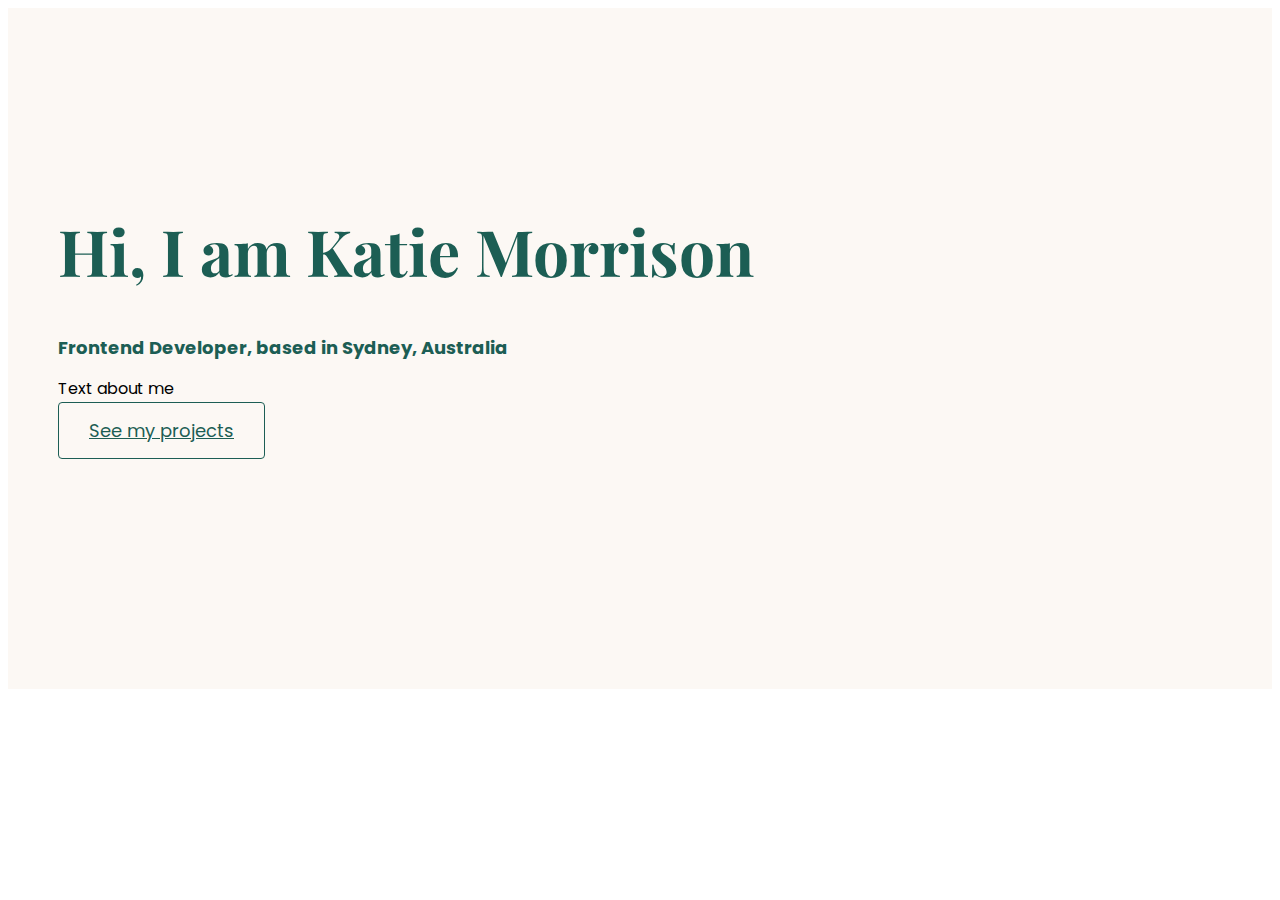
==== about.html @ a959aae5 "Created about page" ====
<!DOCTYPE html>
<html lang="en">
	<head>
		<meta charset="UTF-8" />
		<meta http-equiv="X-UA-Compatible" content="IE=edge" />
		<meta name="viewport" content="width=device-width, initial-scale=1.0" />
		<link
			href="https://cdn.jsdelivr.net/npm/bootstrap@5.2.0/dist/css/bootstrap.min.css"
			rel="stylesheet"
			integrity="sha384-gH2yIJqKdNHPEq0n4Mqa/HGKIhSkIHeL5AyhkYV8i59U5AR6csBvApHHNl/vI1Bx"
			crossorigin="anonymous"
		/>
		<script
			src="https://cdn.jsdelivr.net/npm/bootstrap@5.2.0/dist/js/bootstrap.bundle.min.js"
			integrity="sha384-A3rJD856KowSb7dwlZdYEkO39Gagi7vIsF0jrRAoQmDKKtQBHUuLZ9AsSv4jD4Xa"
			crossorigin="anonymous"
		></script>
		<link rel="preconnect" href="https://fonts.googleapis.com" />
		<link rel="preconnect" href="https://fonts.gstatic.com" crossorigin />
		<link
			href="https://fonts.googleapis.com/css2?family=Playfair+Display:wght@700&family=Poppins:wght@400;500;700&display=swap"
			rel="stylesheet"
		/>
		<script
			src="https://kit.fontawesome.com/f4b95f6d31.js"
			crossorigin="anonymous"
		></script>
		<link rel="stylesheet" href="styles/style.css" />
		<title>Document</title>
	</head>
	<body>
		<div class="about-section">
			<div class="container">
				<div class="row">
					<div class="col-lg-6">
						<div class="about-section-content">
							<h1 class="mb-5">Hi, I am Katie Morrison</h1>
							<h2 class="mb-5">
								Frontend Developer, based in Sydney, Australia
							</h2>
							<p class="mb-5">Text about me</p>
							<a class="btn btn-branding-outline" href="">See my projects</a>
						</div>
					</div>
					<div class="col-lg-6">
						<div class="about-section-content">
							<img
								src="images/my-photo.png"
								alt=""
								class="img-fluid my-photo"
							/>
						</div>
					</div>
				</div>
			</div>
		</div>
	</body>
</html>
---- styles/style.css ----
:root {
	--branding-color: #1c5e54;
	--secondary-color: #fcf8f4;
	--heading-font-family: "Playfair Display", serif;
	--default-font-family: "Poppins", sans-serif;
}

body {
	font-family: var(--default-font-family);
}

h1,
h2,
h3,
h4,
h5,
h6 {
	color: var(--branding-color);
	font-family: var(--heading-font-family);
	font-weight: bold;
}

h1 {
	font-size: 96px;
	color: var(--secondary-color);
}

h2 {
	font-size: 64px;
}

p {
	font-weight: normal;
	font-size: 16px;
	line-height: 1.5;
}

img {
	margin-top: 100px;
}

.hero {
	background-color: var(--branding-color);
	text-align: center;
	padding: 160px 20px;
}

.hero p {
	font-size: 36px;
	font-weight: bold;
	margin: 0;
	color: #272142;
}

.hero h2 {
	font-family: var(--default-font-family);
	font-weight: normal;
	font-size: 24px;
	color: var(--secondary-color);
}

.btn-branding {
	background-color: var(--secondary-color);
	color: var(--branding-color);
	border-radius: 4px;
	font-size: 18px;
	/* line-height: 27px; */
	padding: 15px 30px;
}

.btn-branding:hover {
	color: var(--secondary-color);
}

.main-section {
	background-color: var(--secondary-color);
}

.project-introduction {
	padding: 80px 0;
}

.btn-branding-outline {
	color: var(--branding-color);
	border: 1px solid var(--branding-color);
	border-radius: 4px;
	font-size: 18px;
	padding: 15px 30px;
	margin-bottom: 20px;
}

.btn-branding-outline:hover {
	background-color: var(--branding-color);
	color: var(--secondary-color);
}

.project-description {
	padding: 120px 60px;
}

.my-photo {
	border-radius: 10px;
	margin: 0;
}

.about-section {
	padding: 160px 20px;
	background-color: var(--secondary-color);
	margin: 0;
}

.about-section-content {
	margin: 30px;
}

.about-section h1 {
	font-size: 64px;
	line-height: 80px;
	color: var(--branding-color);
}

.about-section h2 {
	font-size: 18px;
	font-family: var(--default-font-family);
}

@media (max-width: 960px) {
	h1 {
		font-size: 60px;
	}
	h2 {
		font-size: 44px;
	}

	img {
		margin-top: 30px;
	}

	.hero h2 {
		font-size: 18px;
	}

	.hero {
		padding: 50px 20px;
	}
	.project-description {
		padding: 0;
		text-align: center;
	}
	.about-section {
		text-align: center;
		padding: 0;
	}

	.about-section h1 {
		line-height: 1.1;
	}

	.my-photo {
		margin: 30px auto;
		max-width: 300px;
	}
}
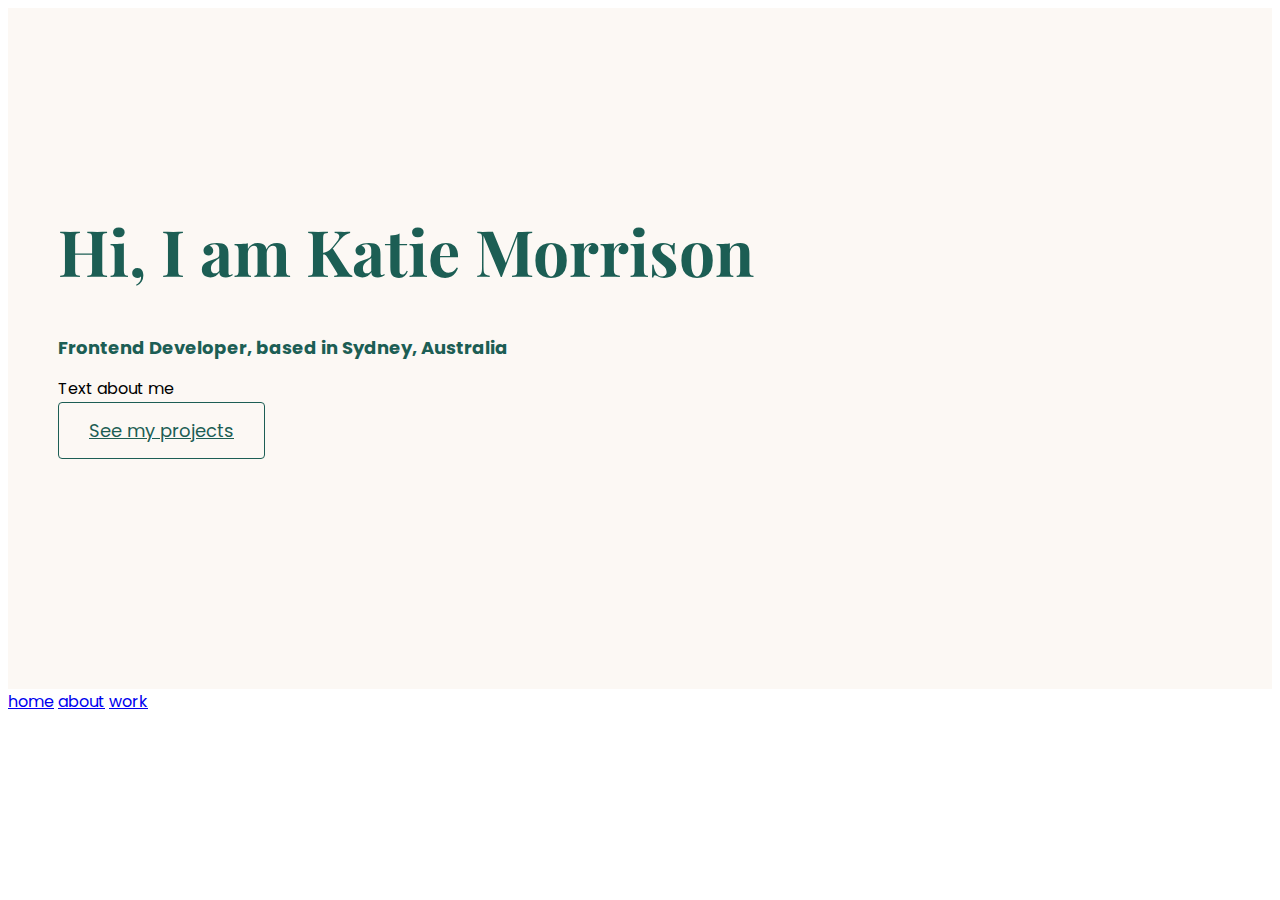
==== commit 4f83c8fe: "updated contact content" ====
--- a/about.html
+++ b/about.html
@@ -29,21 +29,23 @@
 		<title>Document</title>
 	</head>
 	<body>
-		<div class="about-section">
+		<div class="content-section">
 			<div class="container">
 				<div class="row">
 					<div class="col-lg-6">
-						<div class="about-section-content">
+						<div class="content">
 							<h1 class="mb-5">Hi, I am Katie Morrison</h1>
 							<h2 class="mb-5">
 								Frontend Developer, based in Sydney, Australia
 							</h2>
 							<p class="mb-5">Text about me</p>
-							<a class="btn btn-branding-outline" href="">See my projects</a>
+							<a class="btn btn-branding-outline" href="/work.html"
+								>See my projects</a
+							>
 						</div>
 					</div>
 					<div class="col-lg-6">
-						<div class="about-section-content">
+						<div class="content">
 							<img
 								src="images/my-photo.png"
 								alt=""
@@ -54,5 +56,8 @@
 				</div>
 			</div>
 		</div>
+		<a href="/">home</a>
+		<a href="/about.html">about</a>
+		<a href="/work.html">work</a>
 	</body>
 </html>
--- a/styles/style.css
+++ b/styles/style.css
@@ -22,7 +22,6 @@
 
 h1 {
 	font-size: 96px;
-	color: var(--secondary-color);
 }
 
 h2 {
@@ -37,6 +36,7 @@
 
 img {
 	margin-top: 100px;
+	max-width: 400px;
 }
 
 .hero {
@@ -50,6 +50,10 @@
 	font-weight: bold;
 	margin: 0;
 	color: #272142;
+}
+
+.hero h1 {
+	color: var(--secondary-color);
 }
 
 .hero h2 {
@@ -103,25 +107,50 @@
 	margin: 0;
 }
 
-.about-section {
+.content-section {
 	padding: 160px 20px;
 	background-color: var(--secondary-color);
 	margin: 0;
 }
 
-.about-section-content {
+.content-section h1 {
+	font-size: 64px;
+	line-height: 80px;
+}
+
+.content-section h2 {
+	font-size: 18px;
+	font-family: var(--default-font-family);
+}
+.content {
 	margin: 30px;
 }
 
-.about-section h1 {
-	font-size: 64px;
-	line-height: 80px;
+.content h3 {
+	font-size: 24px;
+	font-family: var(--default-font-family);
+}
+
+.contact {
+	text-align: center;
+}
+
+.contact h1 {
+	font-size: 45px;
+	margin-bottom: 20px;
+}
+
+.contact .hero {
+	padding: 50px 20px;
+}
+
+.contact a {
+	text-decoration: none;
 	color: var(--branding-color);
 }
 
-.about-section h2 {
-	font-size: 18px;
-	font-family: var(--default-font-family);
+.contact a:hover {
+	text-decoration: underline;
 }
 
 @media (max-width: 960px) {
@@ -147,12 +176,12 @@
 		padding: 0;
 		text-align: center;
 	}
-	.about-section {
+	.content-section {
 		text-align: center;
 		padding: 0;
 	}
 
-	.about-section h1 {
+	.content-section h1 {
 		line-height: 1.1;
 	}
 
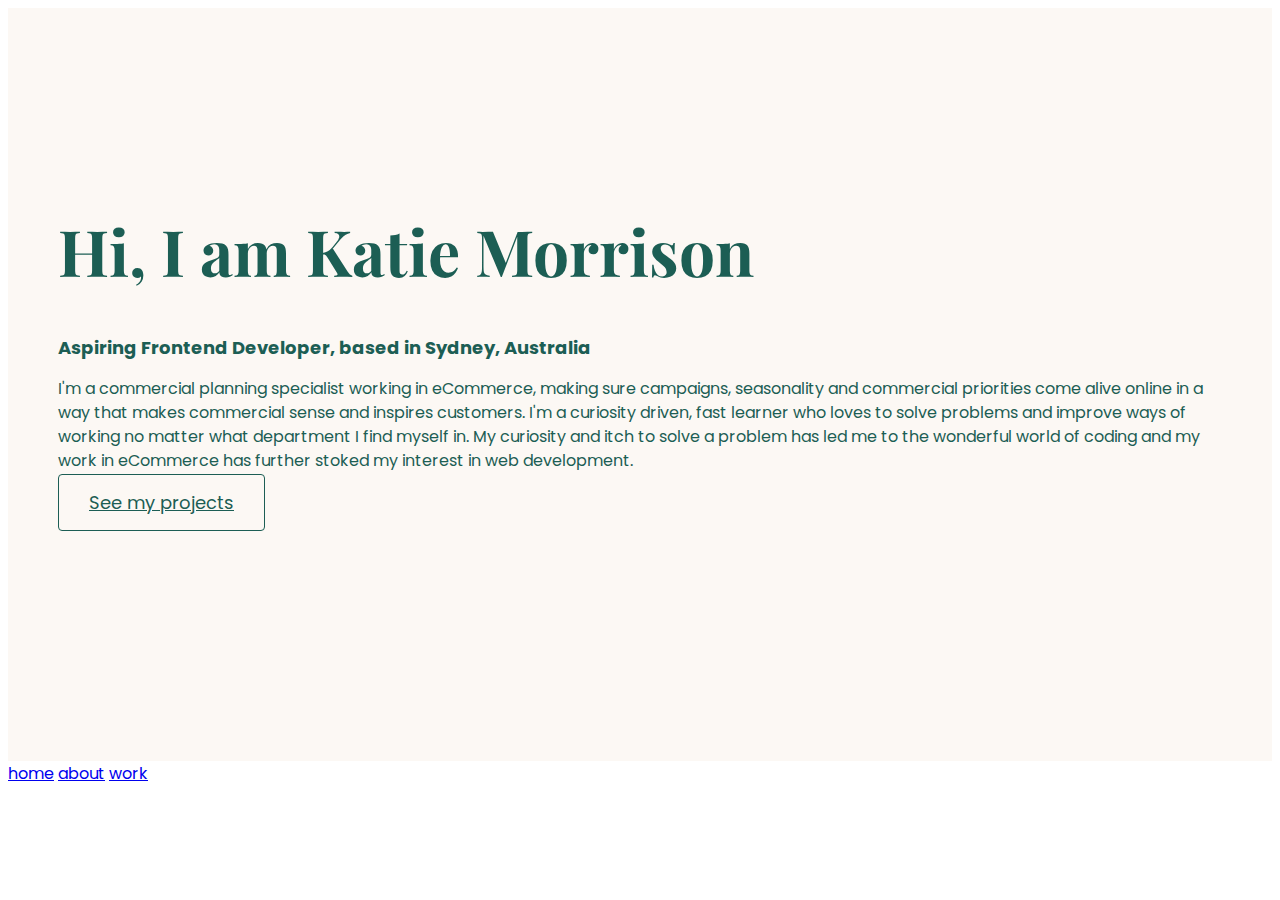
==== commit 271fc965: "Updated work links and about text" ====
--- a/about.html
+++ b/about.html
@@ -36,9 +36,19 @@
 						<div class="content">
 							<h1 class="mb-5">Hi, I am Katie Morrison</h1>
 							<h2 class="mb-5">
-								Frontend Developer, based in Sydney, Australia
+								Aspiring Frontend Developer, based in Sydney, Australia
 							</h2>
-							<p class="mb-5">Text about me</p>
+							<p class="mb-5">
+								I'm a commercial planning specialist working in eCommerce,
+								making sure campaigns, seasonality and commercial priorities
+								come alive online in a way that makes commercial sense and
+								inspires customers. I'm a curiosity driven, fast learner who
+								loves to solve problems and improve ways of working no matter
+								what department I find myself in. My curiosity and itch to solve
+								a problem has led me to the wonderful world of coding and my
+								work in eCommerce has further stoked my interest in web
+								development.
+							</p>
 							<a class="btn btn-branding-outline" href="/work.html"
 								>See my projects</a
 							>
--- a/styles/style.css
+++ b/styles/style.css
@@ -32,6 +32,7 @@
 	font-weight: normal;
 	font-size: 16px;
 	line-height: 1.5;
+	color: var(--branding-color);
 }
 
 img {
@@ -39,17 +40,45 @@
 	max-width: 400px;
 }
 
+.nav-section {
+	background-color: var(--secondary-color);
+	max-width: 100%;
+}
+
+nav {
+	padding: 20px 0;
+	max-width: 1320px;
+	margin: 0 auto;
+}
+
+nav ul {
+	padding: 0;
+	margin: 0;
+}
+
+nav li {
+	display: inline;
+	list-style: none;
+	line-height: 42px;
+	margin-left: 15px;
+}
+
+nav a {
+	text-decoration: none;
+	transition: all 100ms ease-in-out;
+	color: var(--branding-color);
+}
+
+nav a:hover,
+nav li.active a {
+	color: var(--branding-color);
+	text-decoration: underline;
+}
+
 .hero {
 	background-color: var(--branding-color);
 	text-align: center;
-	padding: 160px 20px;
-}
-
-.hero p {
-	font-size: 36px;
-	font-weight: bold;
-	margin: 0;
-	color: #272142;
+	padding: 130px 20px;
 }
 
 .hero h1 {
@@ -68,7 +97,6 @@
 	color: var(--branding-color);
 	border-radius: 4px;
 	font-size: 18px;
-	/* line-height: 27px; */
 	padding: 15px 30px;
 }
 
@@ -81,7 +109,8 @@
 }
 
 .project-introduction {
-	padding: 80px 0;
+	padding: 40px 0;
+	margin: 0;
 }
 
 .btn-branding-outline {
@@ -153,6 +182,64 @@
 	text-decoration: underline;
 }
 
+.image {
+	text-align: center;
+}
+
+.project-link {
+	text-decoration: none;
+	color: var(--branding-color);
+}
+
+.project-link:hover {
+	text-decoration: underline;
+	color: var(--branding-color);
+}
+
+.text-muted {
+	margin-bottom: 8px;
+}
+
+footer {
+	text-align: center;
+	background-color: var(--branding-color);
+	padding: 30px 0;
+}
+
+footer .email-link {
+	text-decoration: none;
+	color: var(--secondary-color);
+	line-height: 2;
+	font-size: 20px;
+}
+
+footer .email-link:hover {
+	text-decoration: underline;
+}
+
+footer a {
+	color: var(--secondary-color);
+}
+
+footer a:hover {
+	color: var(--secondary-color);
+}
+
+.social-links {
+	margin-top: 8px;
+}
+.social-links a {
+	padding: 10px;
+	font-size: 20px;
+	transition: all 75ms ease-in-out;
+}
+
+.social-links a:hover {
+	background-color: grey;
+	border-radius: 50%;
+	padding: 5px 10px;
+}
+
 @media (max-width: 960px) {
 	h1 {
 		font-size: 60px;
@@ -165,6 +252,14 @@
 		margin-top: 30px;
 	}
 
+	nav ul {
+		text-align: center;
+	}
+
+	nav li {
+		margin: 0 10px;
+	}
+
 	.hero h2 {
 		font-size: 18px;
 	}
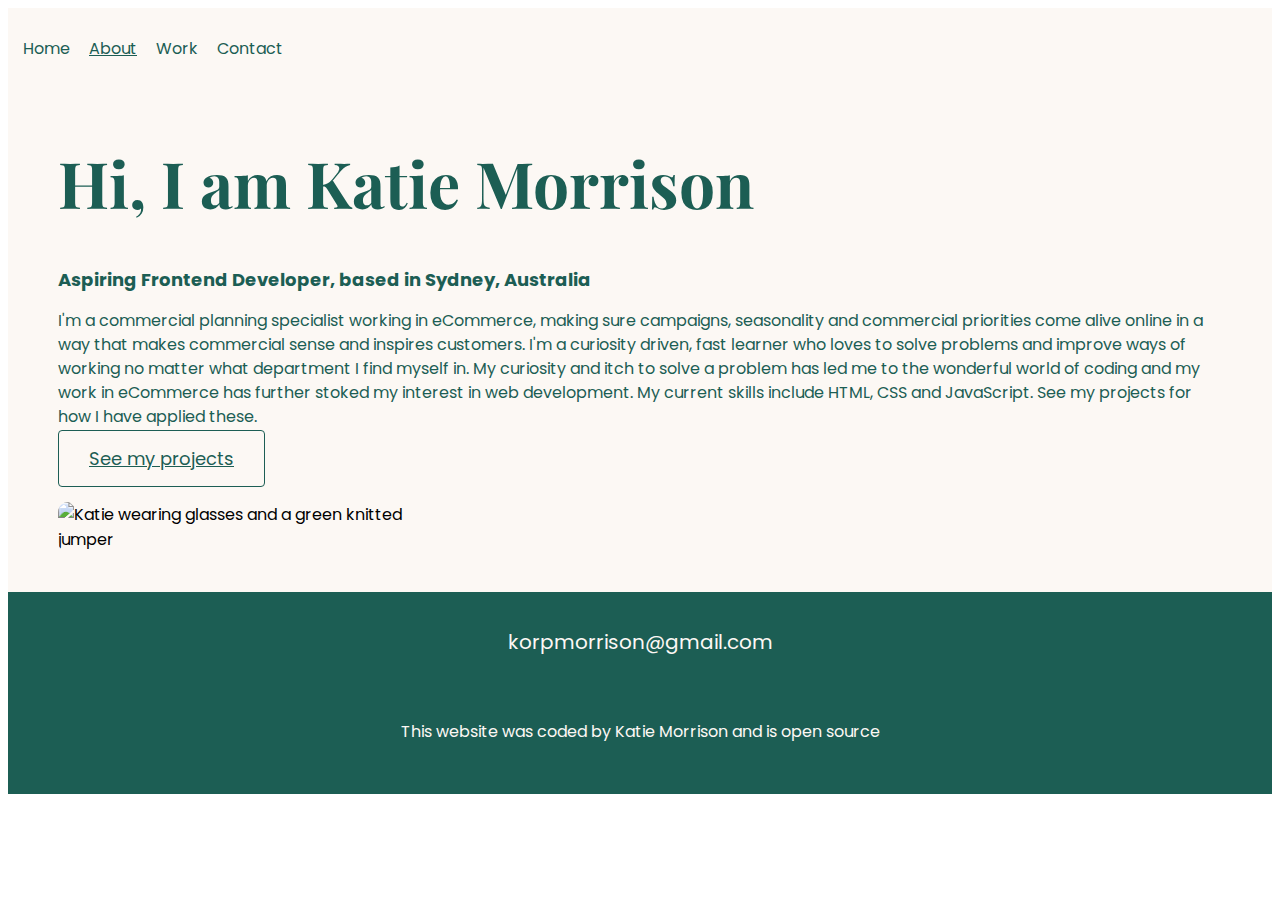
==== commit 504b3ee4: "SEO optimisation and navigation/footer copied to all pages" ====
--- a/about.html
+++ b/about.html
@@ -26,9 +26,25 @@
 			crossorigin="anonymous"
 		></script>
 		<link rel="stylesheet" href="styles/style.css" />
-		<title>Document</title>
+		<meta
+			name="description"
+			content="About Katie Morrison, a front-end developer and eCommerce commercial strategy specialist based in Australia"
+		/>
+		<title>About Katie - Katie Morrison</title>
 	</head>
 	<body>
+		<div class="container nav-section">
+			<nav>
+				<ul>
+					<li><a href="/" title="Homepage"> Home</a></li>
+					<li class="active">
+						<a href="/about.html" title="About Katie"> About</a>
+					</li>
+					<li><a href="/work.html" title="Katie's work"> Work</a></li>
+					<li><a href="/contact.html" title="Contact Katie"> Contact</a></li>
+				</ul>
+			</nav>
+		</div>
 		<div class="content-section">
 			<div class="container">
 				<div class="row">
@@ -47,7 +63,8 @@
 								what department I find myself in. My curiosity and itch to solve
 								a problem has led me to the wonderful world of coding and my
 								work in eCommerce has further stoked my interest in web
-								development.
+								development. My current skills include HTML, CSS and JavaScript.
+								See my projects for how I have applied these.
 							</p>
 							<a class="btn btn-branding-outline" href="/work.html"
 								>See my projects</a
@@ -58,7 +75,7 @@
 						<div class="content">
 							<img
 								src="images/my-photo.png"
-								alt=""
+								alt="Katie wearing glasses and a green knitted jumper"
 								class="img-fluid my-photo"
 							/>
 						</div>
@@ -66,8 +83,34 @@
 				</div>
 			</div>
 		</div>
-		<a href="/">home</a>
-		<a href="/about.html">about</a>
-		<a href="/work.html">work</a>
+		<footer>
+			<a href="mailto:korpmorrison@gmail.com" class="email-link"
+				>korpmorrison@gmail.com</a
+			>
+			<div class="social-links">
+				<a
+					href="https://www.linkedin.com/in/katherine-a-morrison/"
+					target="blank"
+					title="Linkedin profile"
+					><i class="fa-brands fa-linkedin"></i
+				></a>
+				<a
+					href="https://github.com/KC-Morrison"
+					target="blank"
+					title="GitHub profile"
+					><i class="fa-brands fa-github"></i
+				></a>
+			</div>
+			<p class="text-center mt-4">
+				This website was coded by Katie Morrison and is
+				<a
+					href="https://github.com/KC-Morrison/portfolio-project"
+					target="_blank"
+					class="portfolio-link"
+					title="GitHub repository"
+					>open source</a
+				>
+			</p>
+		</footer>
 	</body>
 </html>
--- a/styles/style.css
+++ b/styles/style.css
@@ -137,7 +137,7 @@
 }
 
 .content-section {
-	padding: 160px 20px;
+	padding: 10px 20px;
 	background-color: var(--secondary-color);
 	margin: 0;
 }
@@ -206,10 +206,14 @@
 	padding: 30px 0;
 }
 
+footer .email-link,
+.portfolio-link {
+	text-decoration: none;
+	color: var(--secondary-color);
+	line-height: 2;
+}
+
 footer .email-link {
-	text-decoration: none;
-	color: var(--secondary-color);
-	line-height: 2;
 	font-size: 20px;
 }
 
@@ -217,7 +221,12 @@
 	text-decoration: underline;
 }
 
-footer a {
+footer .portfolio-link:hover {
+	text-decoration: underline;
+}
+
+footer a,
+footer p {
 	color: var(--secondary-color);
 }
 
@@ -240,6 +249,10 @@
 	padding: 5px 10px;
 }
 
+footer p {
+	padding: 0 10px;
+}
+
 @media (max-width: 960px) {
 	h1 {
 		font-size: 60px;
@@ -273,7 +286,7 @@
 	}
 	.content-section {
 		text-align: center;
-		padding: 0;
+		padding: 10px 0;
 	}
 
 	.content-section h1 {
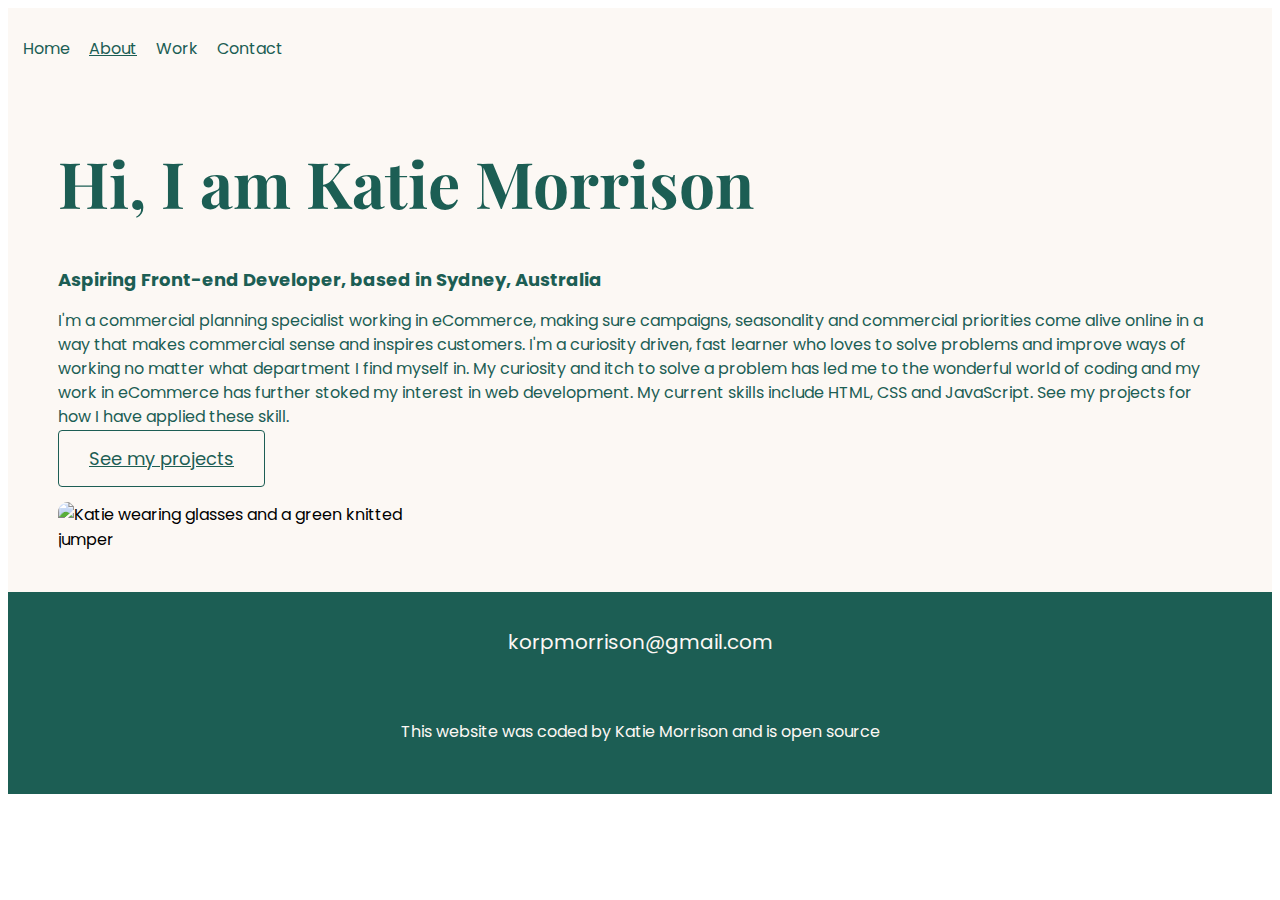
==== commit be7d83a2: "Minor style updates and link fixes" ====
--- a/about.html
+++ b/about.html
@@ -52,7 +52,7 @@
 						<div class="content">
 							<h1 class="mb-5">Hi, I am Katie Morrison</h1>
 							<h2 class="mb-5">
-								Aspiring Frontend Developer, based in Sydney, Australia
+								Aspiring Front-end Developer, based in Sydney, Australia
 							</h2>
 							<p class="mb-5">
 								I'm a commercial planning specialist working in eCommerce,
@@ -64,9 +64,12 @@
 								a problem has led me to the wonderful world of coding and my
 								work in eCommerce has further stoked my interest in web
 								development. My current skills include HTML, CSS and JavaScript.
-								See my projects for how I have applied these.
+								See my projects for how I have applied these skill.
 							</p>
-							<a class="btn btn-branding-outline" href="/work.html"
+							<a
+								class="btn btn-branding-outline"
+								href="/work.html"
+								title="Project page"
 								>See my projects</a
 							>
 						</div>
@@ -84,7 +87,11 @@
 			</div>
 		</div>
 		<footer>
-			<a href="mailto:korpmorrison@gmail.com" class="email-link"
+			<a
+				href="mailto:korpmorrison@gmail.com"
+				class="email-link"
+				target="_blank"
+				title="email me"
 				>korpmorrison@gmail.com</a
 			>
 			<div class="social-links">
--- a/styles/style.css
+++ b/styles/style.css
@@ -78,7 +78,7 @@
 .hero {
 	background-color: var(--branding-color);
 	text-align: center;
-	padding: 130px 20px;
+	padding: 100px 20px;
 }
 
 .hero h1 {
@@ -165,7 +165,7 @@
 }
 
 .contact h1 {
-	font-size: 45px;
+	font-size: 65px;
 	margin-bottom: 20px;
 }
 
@@ -180,6 +180,14 @@
 
 .contact a:hover {
 	text-decoration: underline;
+}
+
+.contact p {
+	font-size: 23px;
+}
+
+.contact .content {
+	margin-top: 0;
 }
 
 .image {
@@ -297,4 +305,8 @@
 		margin: 30px auto;
 		max-width: 300px;
 	}
-}
+
+	.contact p {
+		font-size: 18px;
+	}
+}
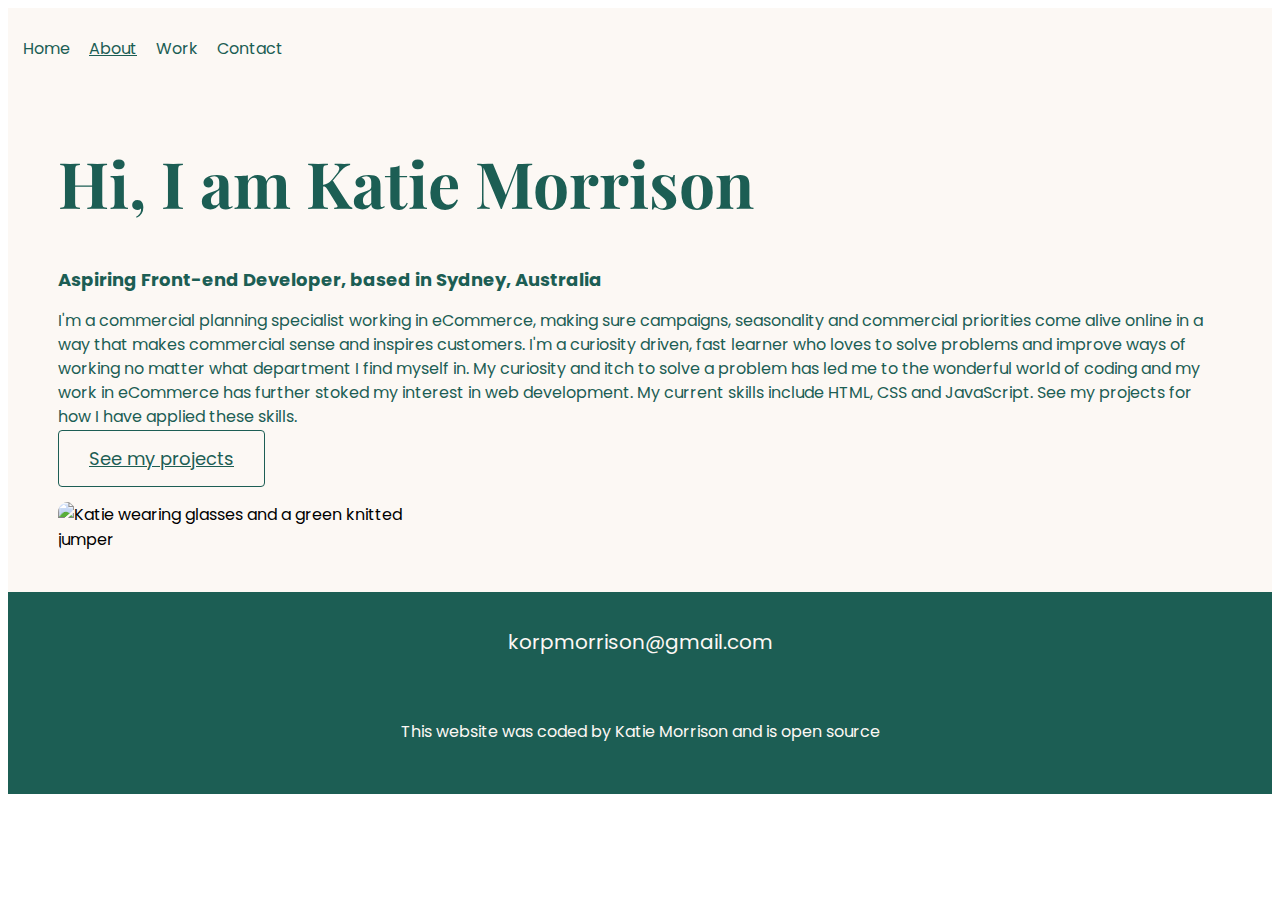
==== commit a5accfd7: "fixed typo" ====
--- a/about.html
+++ b/about.html
@@ -64,7 +64,7 @@
 								a problem has led me to the wonderful world of coding and my
 								work in eCommerce has further stoked my interest in web
 								development. My current skills include HTML, CSS and JavaScript.
-								See my projects for how I have applied these skill.
+								See my projects for how I have applied these skills.
 							</p>
 							<a
 								class="btn btn-branding-outline"
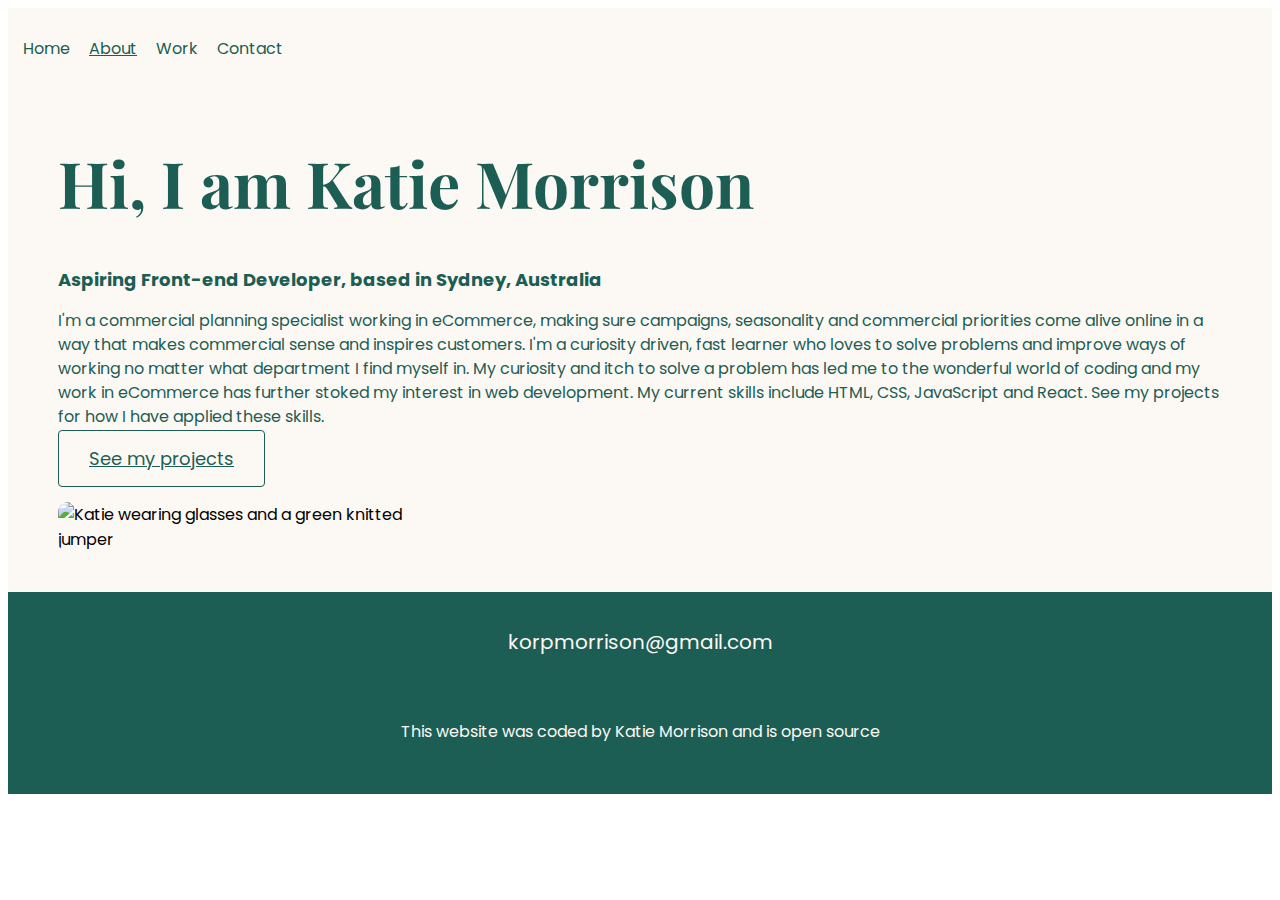
==== commit e4607900: "add react to list of skills on about page" ====
--- a/about.html
+++ b/about.html
@@ -63,8 +63,8 @@
 								what department I find myself in. My curiosity and itch to solve
 								a problem has led me to the wonderful world of coding and my
 								work in eCommerce has further stoked my interest in web
-								development. My current skills include HTML, CSS and JavaScript.
-								See my projects for how I have applied these skills.
+								development. My current skills include HTML, CSS, JavaScript and
+								React. See my projects for how I have applied these skills.
 							</p>
 							<a
 								class="btn btn-branding-outline"
